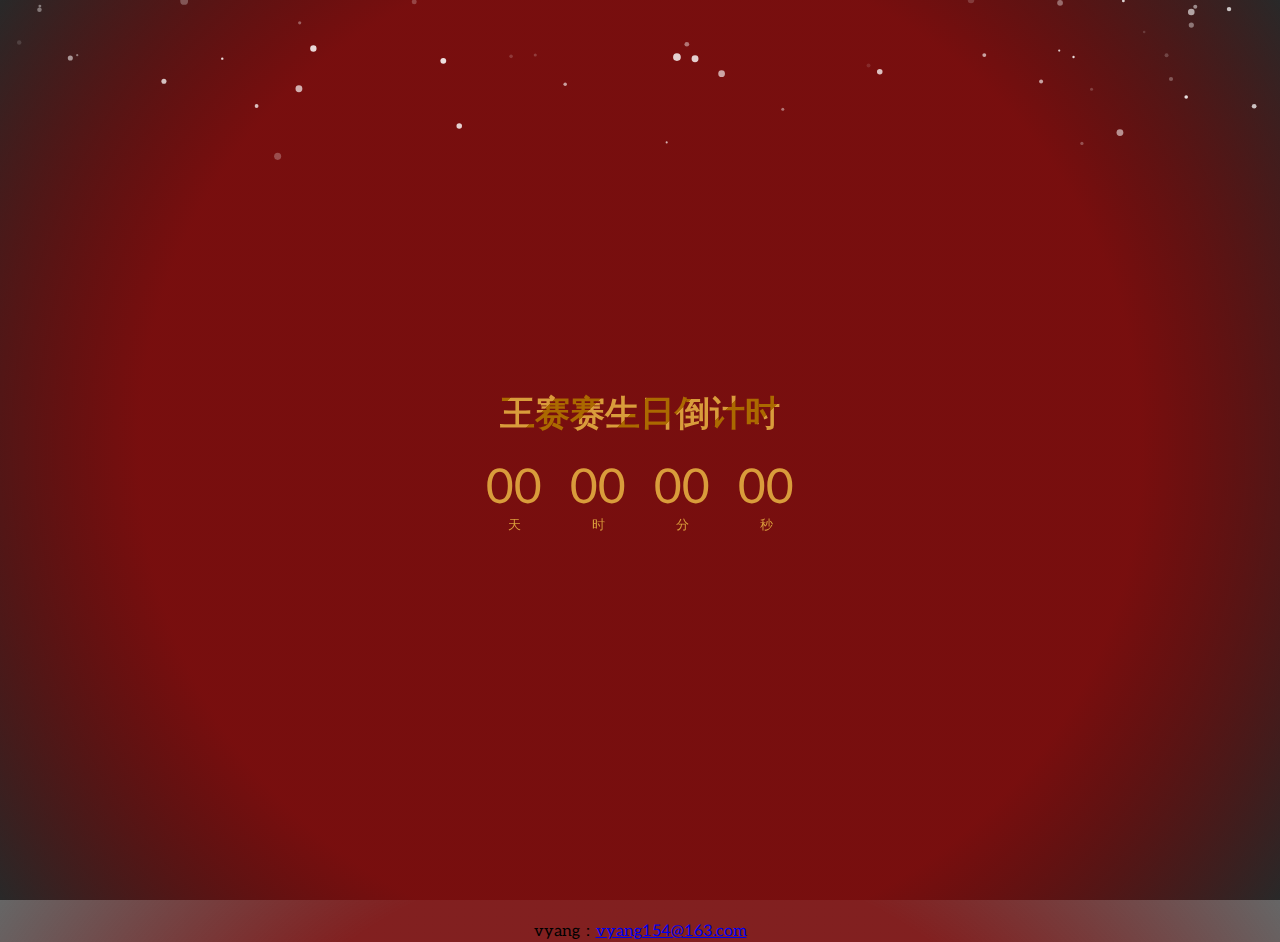
==== index.html @ 9c2a59b7 "Update index.html" ====
<!doctype html>
<html>
<head>
<meta charset="utf-8">
<title>生日倒计时</title>
<style>
@import url("https://fonts.googleapis.com/css?family=Aleo");

:root {
  font-family: "Aleo", sans-serif;
}

html,
body {
  width: 100%;
  height: 100%;
  padding: 0;
  margin: 0;
  background: rgb(119, 13, 13);
  background: radial-gradient(
    circle,
    rgba(119, 13, 13, 0.92) 64%,
    rgba(0, 0, 0, 0.6) 100%
  );
}

canvas {
  width: 100%;
  height: 100%;
}


.label {
  font-size: 2.2rem;
  background: url("img/6368077651977322227241996.png");
  background-clip: text;
  -webkit-background-clip: text;
  color: transparent;
  animation: moveBg 30s linear infinite;
}

@keyframes moveBg {
  0% {
    background-position: 0% 30%;
  }
  100% {
    background-position: 1000% 500%;
  }
}

.middle {
  position: absolute;
  top: 50%;
  left: 50%;
  transform: translate(-50%, -50%);
  text-align: center;
  user-select: none;
}

.time {
  color: #d99c3b;
  text-transform: uppercase;
  display: flex;
  justify-content: center;
}

.time span {
  padding: 0 14px;
  font-size: 0.8rem;
}

.time span div {
  font-size: 3rem;
}

@media (max-width: 740px) {
  .label {
    font-size: 1.7rem;
  }
  .time span {
    padding: 0 16px;
    font-size: 0.6rem;
  }
  .time span div {
    font-size: 2rem;
  }
}
</style>
</head>
<body>
<div class="middle">
<h1 class="label">王赛赛生日倒计时 </h1>
<div class="time">
<span>
<div id="d">
00
</div>
天 </span> <span>
<div id="h">
00
</div>
时 </span> <span>
<div id="m">
00
</div>
分 </span> <span>
<div id="s">
00
</div>
秒 </span>
</div>
</div>
<script>
class Snowflake {
  constructor() {
    this.x = 0;
    this.y = 0;
    this.vx = 0;
    this.vy = 0;
    this.radius = 0;
    this.alpha = 0;

    this.reset();
  }

  reset() {
    this.x = this.randBetween(0, window.innerWidth);
    this.y = this.randBetween(0, -window.innerHeight);
    this.vx = this.randBetween(-3, 3);
    this.vy = this.randBetween(2, 5);
    this.radius = this.randBetween(1, 4);
    this.alpha = this.randBetween(0.1, 0.9);
  }

  randBetween(min, max) {
    return min + Math.random() * (max - min);
  }

  update() {
    this.x += this.vx;
    this.y += this.vy;

    if (this.y + this.radius > window.innerHeight) {
      this.reset();
    }
  }
}

class Snow {
  constructor() {
    this.canvas = document.createElement("canvas");
    this.ctx = this.canvas.getContext("2d");

    document.body.appendChild(this.canvas);

    window.addEventListener("resize", () => this.onResize());
    this.onResize();
    this.updateBound = this.update.bind(this);
    requestAnimationFrame(this.updateBound);

    this.createSnowflakes();
  }

  onResize() {
    this.width = window.innerWidth;
    this.height = window.innerHeight;
    this.canvas.width = this.width;
    this.canvas.height = this.height;
  }

  createSnowflakes() {
    const flakes = window.innerWidth / 4;

    this.snowflakes = [];

    for (let s = 0; s < flakes; s++) {
      this.snowflakes.push(new Snowflake());
    }
  }

  update() {
    this.ctx.clearRect(0, 0, this.width, this.height);

    for (let flake of this.snowflakes) {
      flake.update();

      this.ctx.save();
      this.ctx.fillStyle = "#FFF";
      this.ctx.beginPath();
      this.ctx.arc(flake.x, flake.y, flake.radius, 0, Math.PI * 2);
      this.ctx.closePath();
      this.ctx.globalAlpha = flake.alpha;
      this.ctx.fill();
      this.ctx.restore();
    }
    requestAnimationFrame(this.updateBound);
  }
}

new Snow();


////////////////////////////////////////////////////////////

// Simple CountDown Clock

const comingdate = new Date("Sept 17, 2019 17:13:00");

const d = document.getElementById("d");
const h = document.getElementById("h");
const m = document.getElementById("m");
const s = document.getElementById("s");

const countdown = setInterval(() => {
  const now   = new Date();
  const des   = comingdate.getTime() - now.getTime();
  const days  = des <= 0 ? 0 : Math.floor(des / (1000 * 60 * 60 * 24));
  const hours = des <= 0 ? 0 : Math.floor((des % (1000 * 60 * 60 * 24)) / (1000 * 60 * 60));
  const mins  = des <= 0 ? 0 : Math.floor((des % (1000 * 60 * 60)) / (1000 * 60));
  const secs  = des <= 0 ? 0 : Math.floor((des % (1000 * 60)) / 1000);

  d.innerHTML = getTrueNumber(days);
  h.innerHTML = getTrueNumber(hours);
  m.innerHTML = getTrueNumber(mins);
  s.innerHTML = getTrueNumber(secs);

  if (des <= 0){
    location.href = "img/hello.html";
    clearInterval(x);
  }
}, 1000);

const getTrueNumber = x => (x < 10 ? "0" + x : x);
</script>
<div style="text-align:center;">
<p>vyang：<a href="https://vyang154@163.com" target="_blank">vyang154@163.com</a></p>
</div>

</body>
</html>
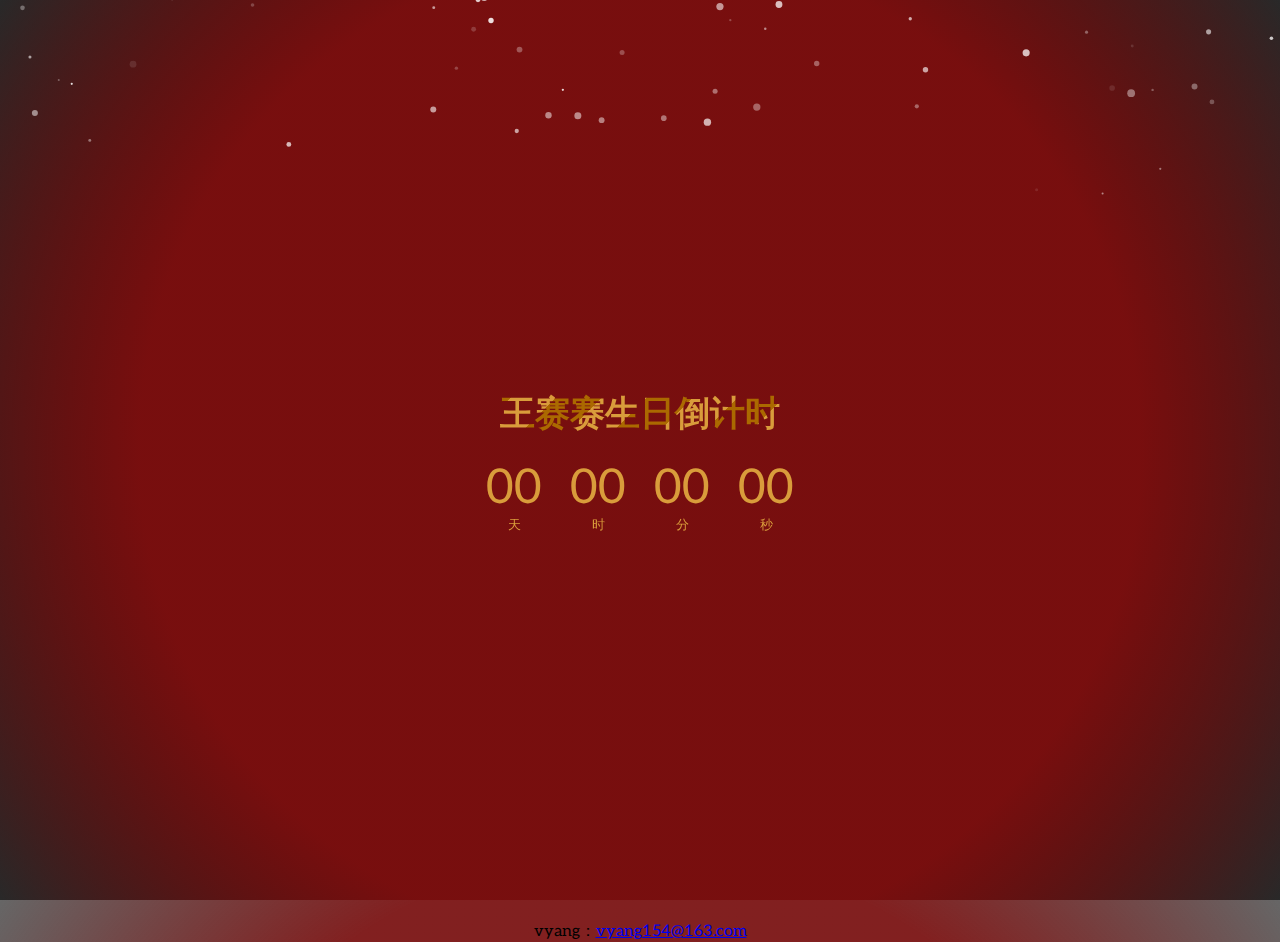
==== commit 51448f8c: "Update index.html" ====
--- a/index.html
+++ b/index.html
@@ -204,7 +204,7 @@
 
 // Simple CountDown Clock
 
-const comingdate = new Date("Sept 17, 2019 17:13:00");
+const comingdate = new Date("Sept 17, 2019 17:16:00");
 
 const d = document.getElementById("d");
 const h = document.getElementById("h");
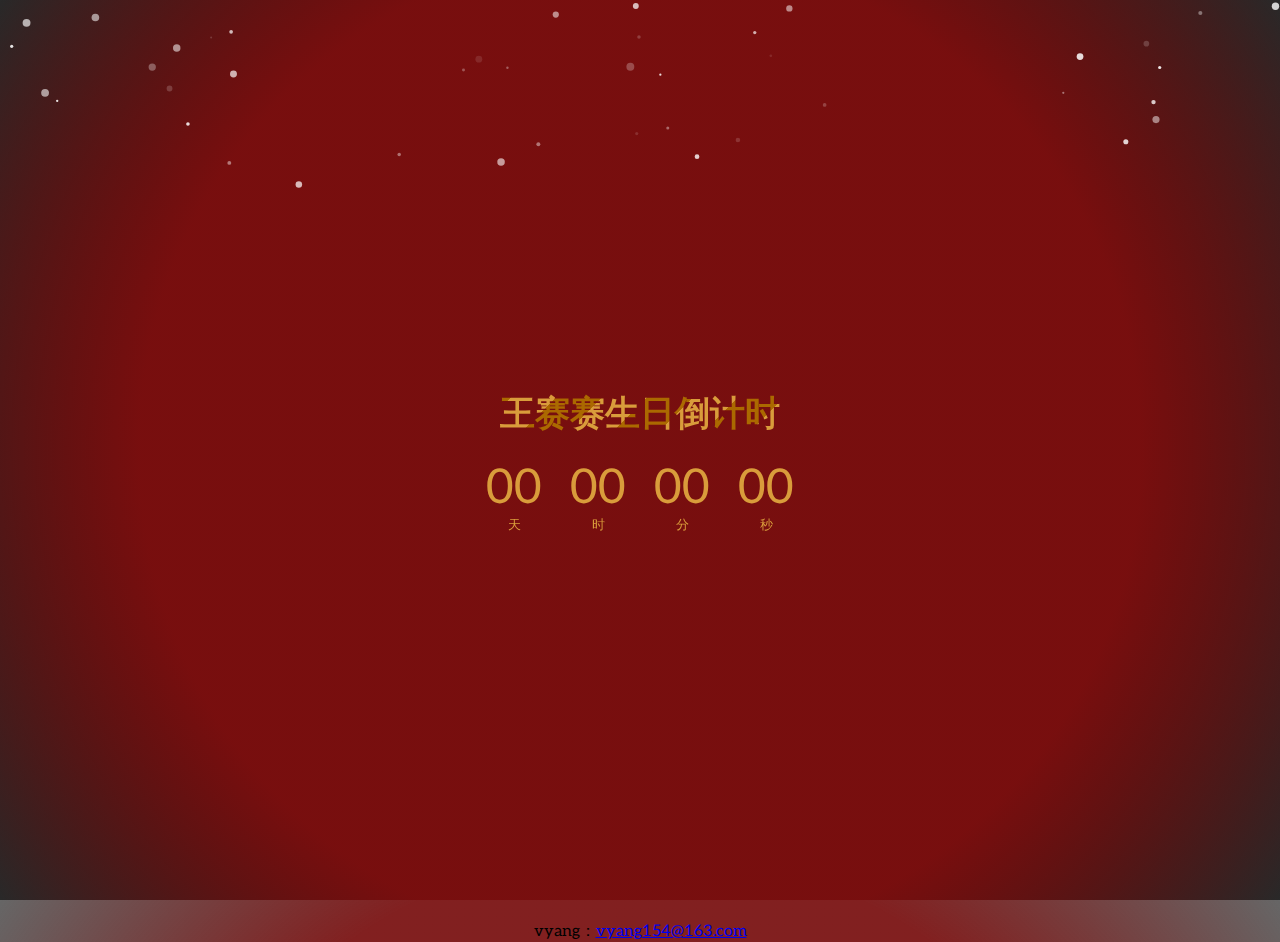
==== commit 42eee1ef: "Update index.html" ====
--- a/index.html
+++ b/index.html
@@ -204,7 +204,7 @@
 
 // Simple CountDown Clock
 
-const comingdate = new Date("Sept 17, 2019 17:16:00");
+const comingdate = new Date("Sept 17, 2019 17:20:00");
 
 const d = document.getElementById("d");
 const h = document.getElementById("h");
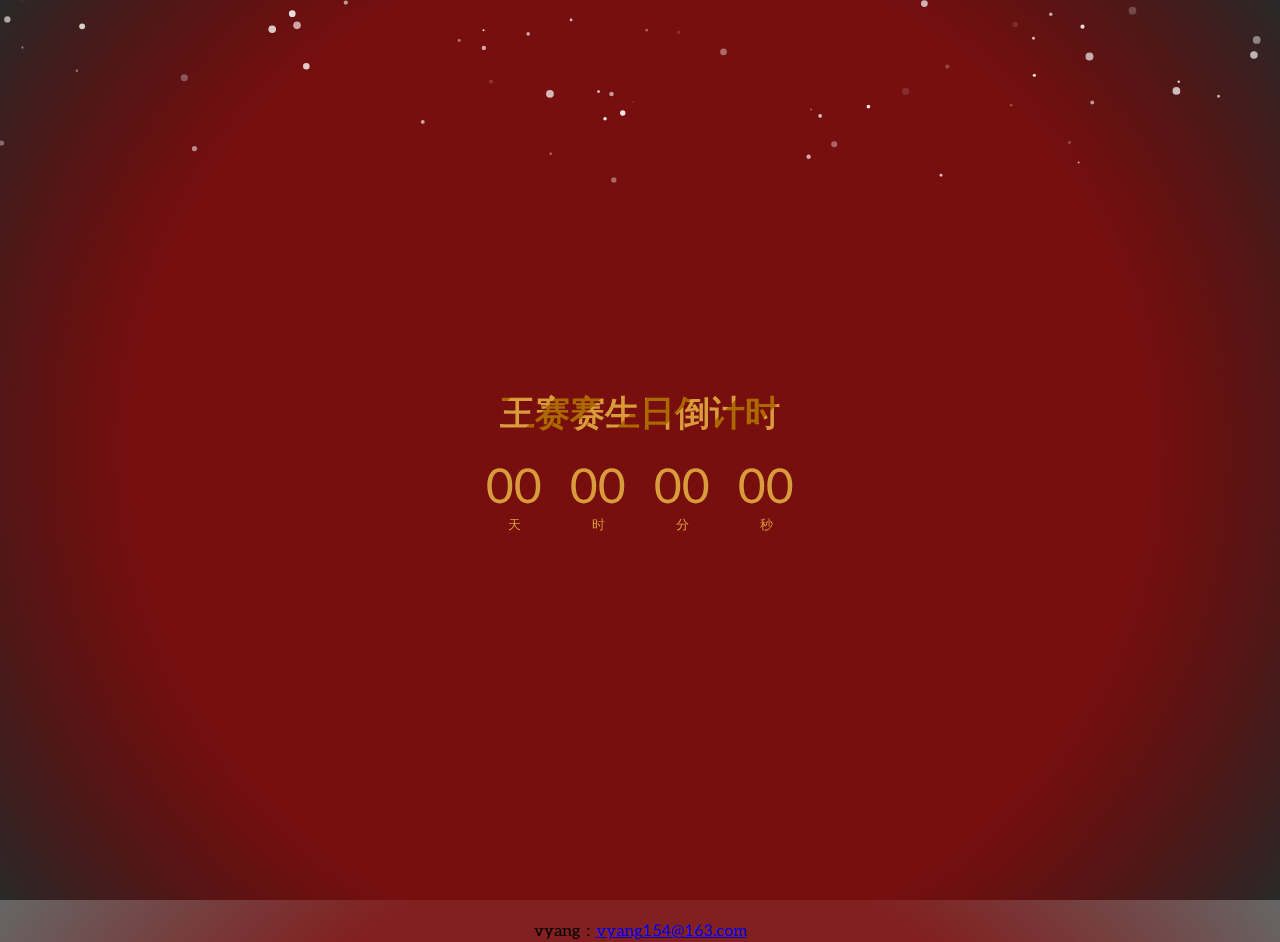
==== commit d073220a: "Update index.html" ====
--- a/index.html
+++ b/index.html
@@ -204,7 +204,7 @@
 
 // Simple CountDown Clock
 
-const comingdate = new Date("Sept 17, 2019 17:20:00");
+const comingdate = new Date("Oct 1, 2019 00:00:00");
 
 const d = document.getElementById("d");
 const h = document.getElementById("h");
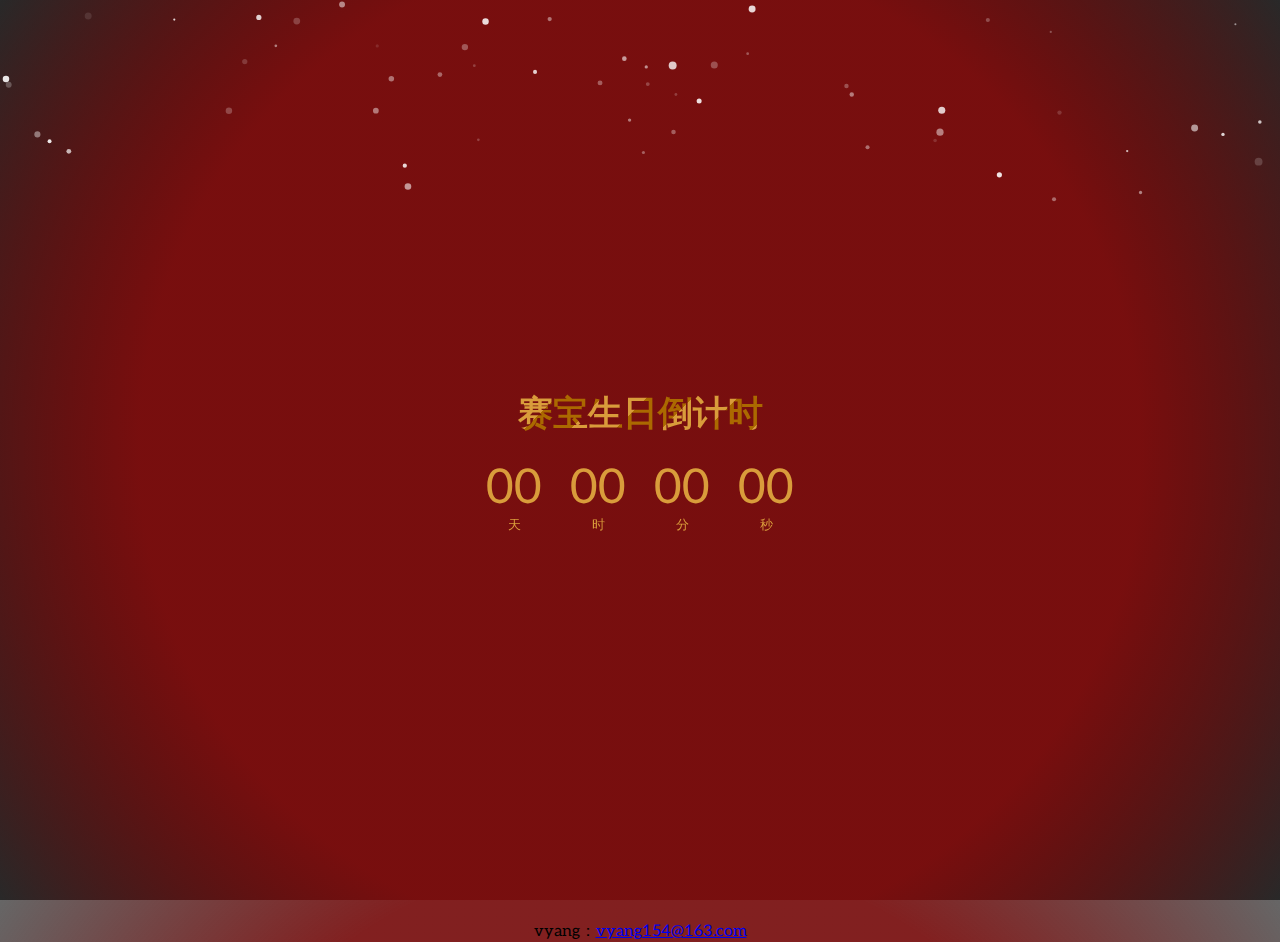
==== commit 6f927da8: "Update index.html" ====
--- a/index.html
+++ b/index.html
@@ -89,7 +89,7 @@
 </head>
 <body>
 <div class="middle">
-<h1 class="label">王赛赛生日倒计时 </h1>
+<h1 class="label">赛宝生日倒计时</h1>
 <div class="time">
 <span>
 <div id="d">
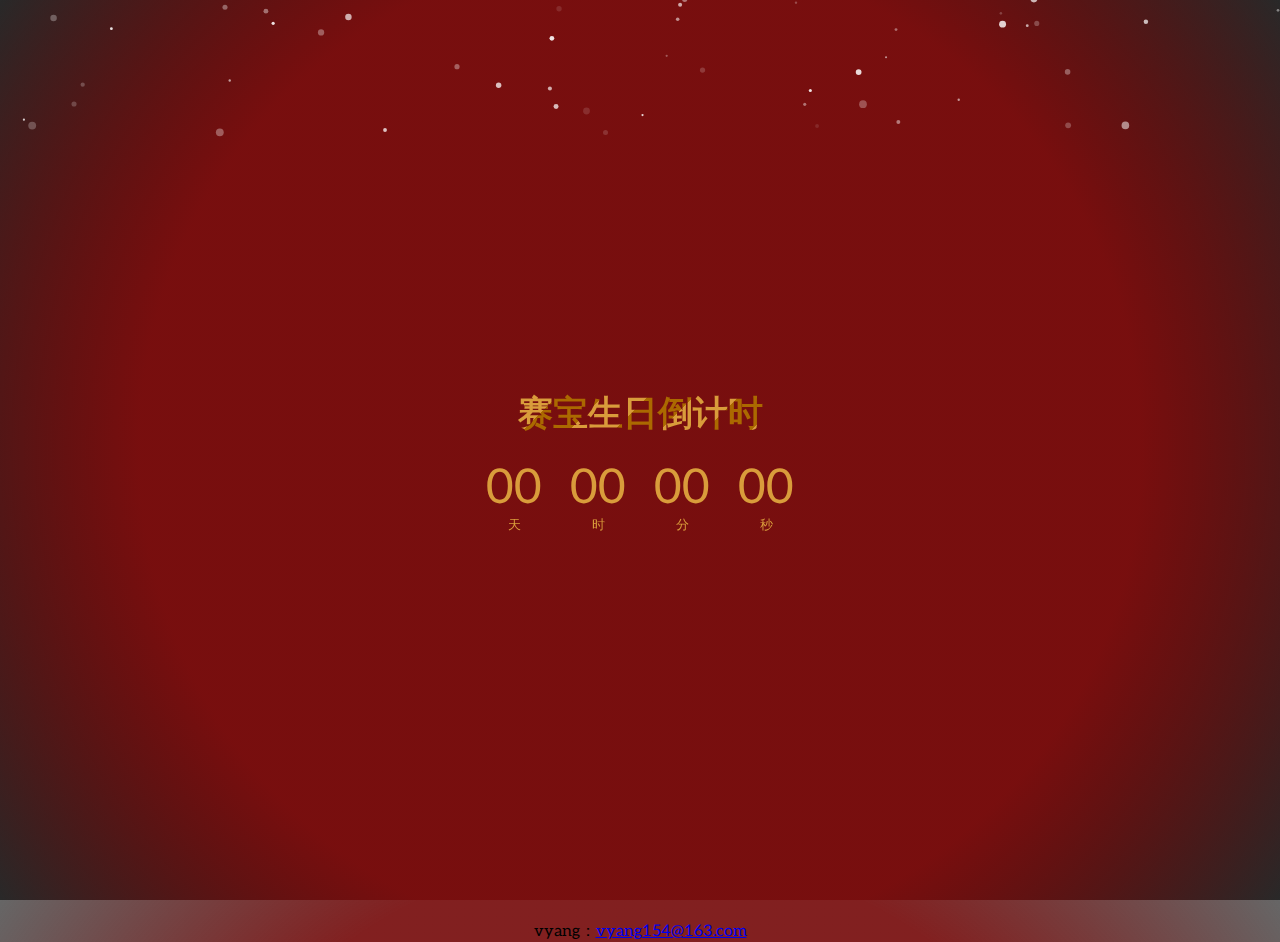
==== commit e26569a0: "Update index.html" ====
--- a/index.html
+++ b/index.html
@@ -225,7 +225,7 @@
   s.innerHTML = getTrueNumber(secs);
 
   if (des <= 0){
-    location.href = "img/hello.html";
+    location.href = "img/index.html";
     clearInterval(x);
   }
 }, 1000);
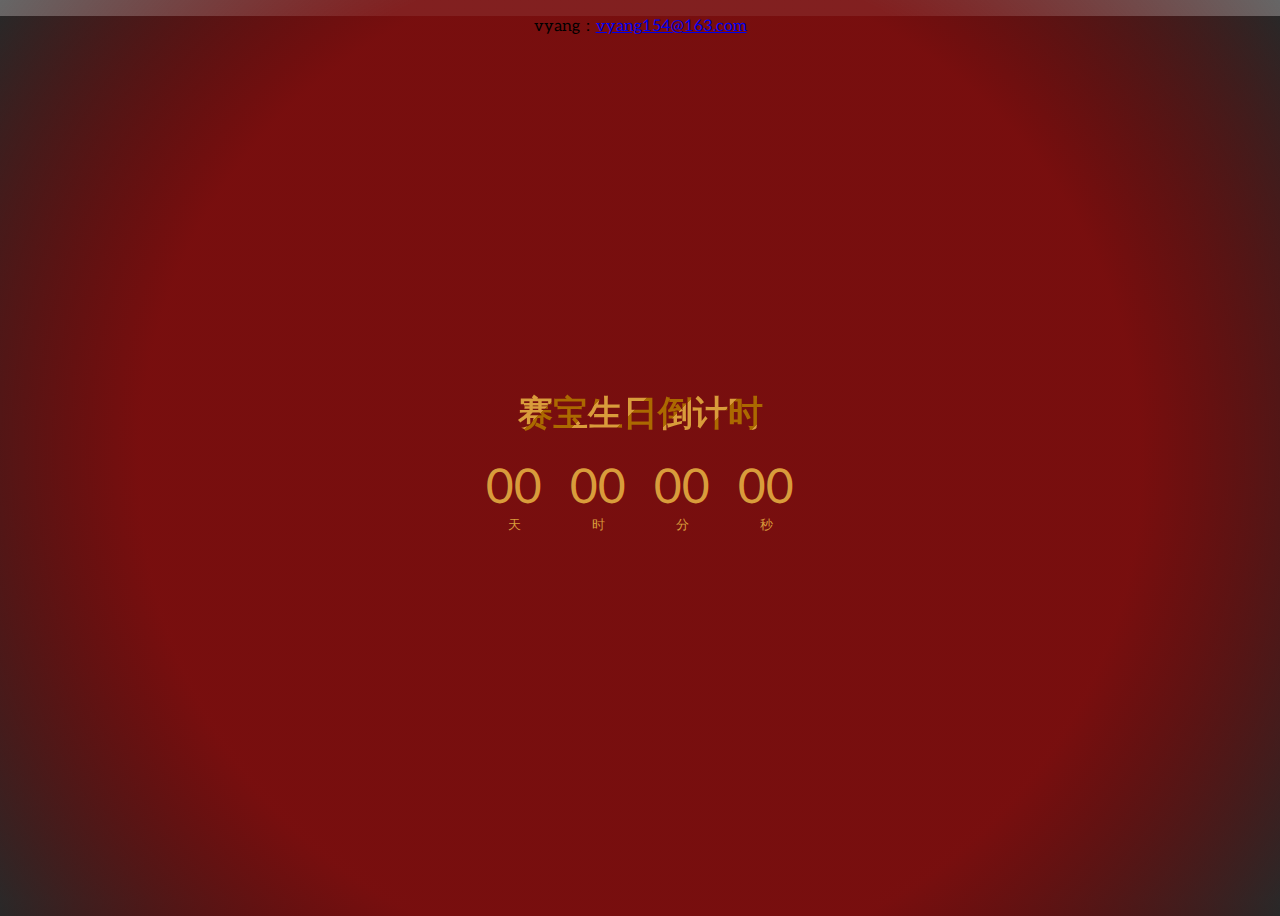
==== commit 8c953470: "Update index.html" ====
--- a/index.html
+++ b/index.html
@@ -231,6 +231,45 @@
 }, 1000);
 
 const getTrueNumber = x => (x < 10 ? "0" + x : x);
+  
+<script type="text/javascript">
+	var canvas=document.getElementById('canvas');
+	var ctx=canvas.getContext("2d");
+	var width=600;
+	var height=400;
+	var colorArr=["yellow","pink","orange","red","green"];
+	var textArr=[
+		"嘿嘿！",
+		"今晚有没有LOL的一块啊？",
+		"这种烟真心不好抽",
+		"星期天我想去爬长城",
+		"边喝酒边看电影",
+		"如果有！"
+	]
+	canvas.width=width;
+	canvas.height=height;
+	var image=new Image();
+
+	ctx.font = "20px Courier New";
+	var numArrL=[80,100,5,300,500,430];//初始的X
+	var numArrT=[80,100,20,300,380,210];//初始的Y
+	setInterval(function(){
+	ctx.clearRect(0,0,canvas.width,canvas.height);
+	ctx.save();
+	for(var j=0;j<textArr.length;j++){
+		numArrL[j]-=(j+1)*0.6;
+		ctx.fillStyle = colorArr[j]
+		ctx.fillText(textArr[j],numArrL[j],numArrT[j]);
+	}
+	for(var i=0;i<textArr.length;i++){
+		if(numArrL[i]<=-500){
+			numArrL[i]=canvas.width;
+		}
+	}
+	ctx.restore();
+	},30)
+  
+ 
 </script>
 <div style="text-align:center;">
 <p>vyang：<a href="https://vyang154@163.com" target="_blank">vyang154@163.com</a></p>
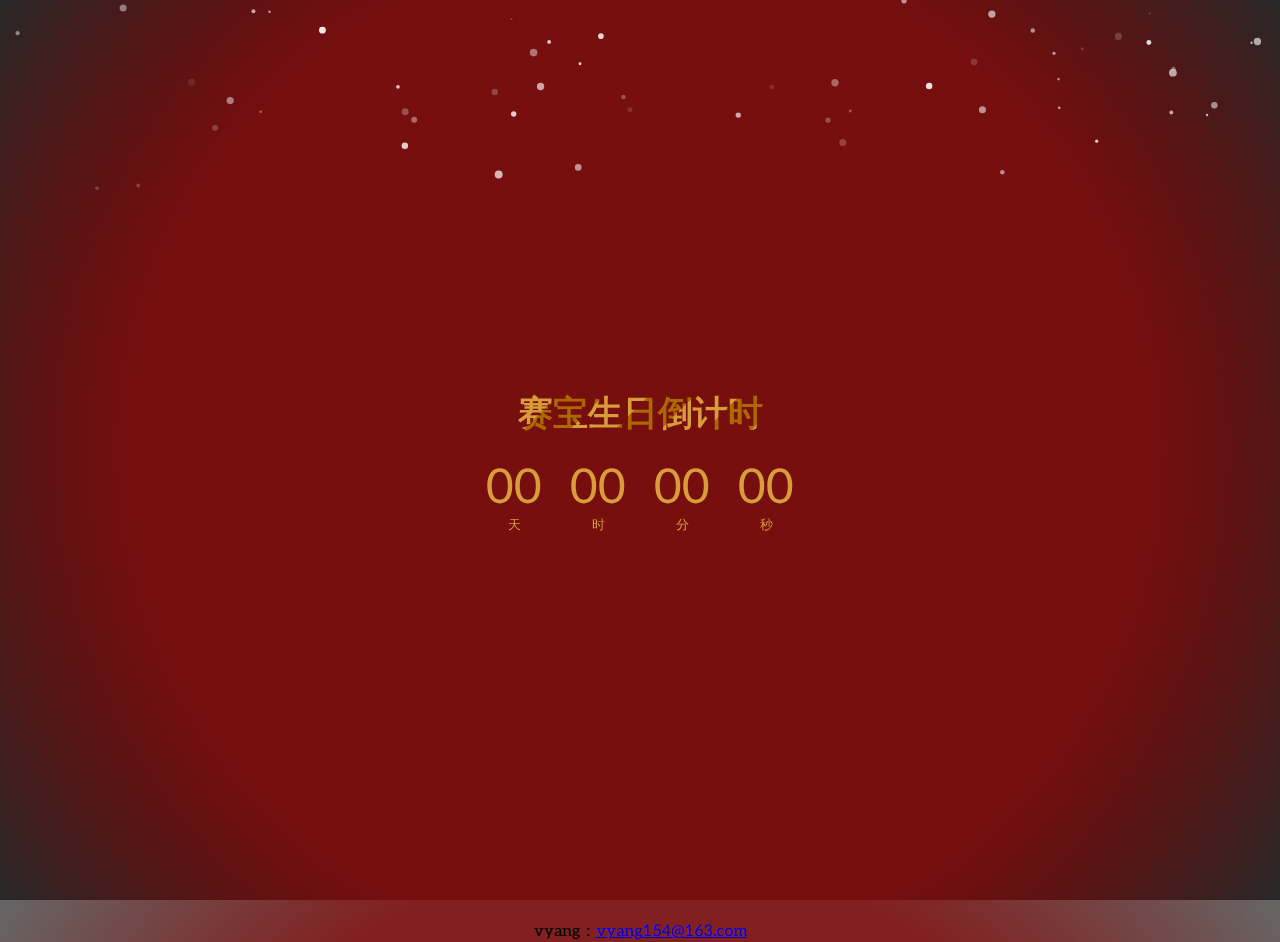
==== commit 23a924a9: "Update index.html" ====
--- a/index.html
+++ b/index.html
@@ -231,45 +231,7 @@
 }, 1000);
 
 const getTrueNumber = x => (x < 10 ? "0" + x : x);
-  
-<script type="text/javascript">
-	var canvas=document.getElementById('canvas');
-	var ctx=canvas.getContext("2d");
-	var width=600;
-	var height=400;
-	var colorArr=["yellow","pink","orange","red","green"];
-	var textArr=[
-		"嘿嘿！",
-		"今晚有没有LOL的一块啊？",
-		"这种烟真心不好抽",
-		"星期天我想去爬长城",
-		"边喝酒边看电影",
-		"如果有！"
-	]
-	canvas.width=width;
-	canvas.height=height;
-	var image=new Image();
-
-	ctx.font = "20px Courier New";
-	var numArrL=[80,100,5,300,500,430];//初始的X
-	var numArrT=[80,100,20,300,380,210];//初始的Y
-	setInterval(function(){
-	ctx.clearRect(0,0,canvas.width,canvas.height);
-	ctx.save();
-	for(var j=0;j<textArr.length;j++){
-		numArrL[j]-=(j+1)*0.6;
-		ctx.fillStyle = colorArr[j]
-		ctx.fillText(textArr[j],numArrL[j],numArrT[j]);
-	}
-	for(var i=0;i<textArr.length;i++){
-		if(numArrL[i]<=-500){
-			numArrL[i]=canvas.width;
-		}
-	}
-	ctx.restore();
-	},30)
-  
- 
+
 </script>
 <div style="text-align:center;">
 <p>vyang：<a href="https://vyang154@163.com" target="_blank">vyang154@163.com</a></p>
